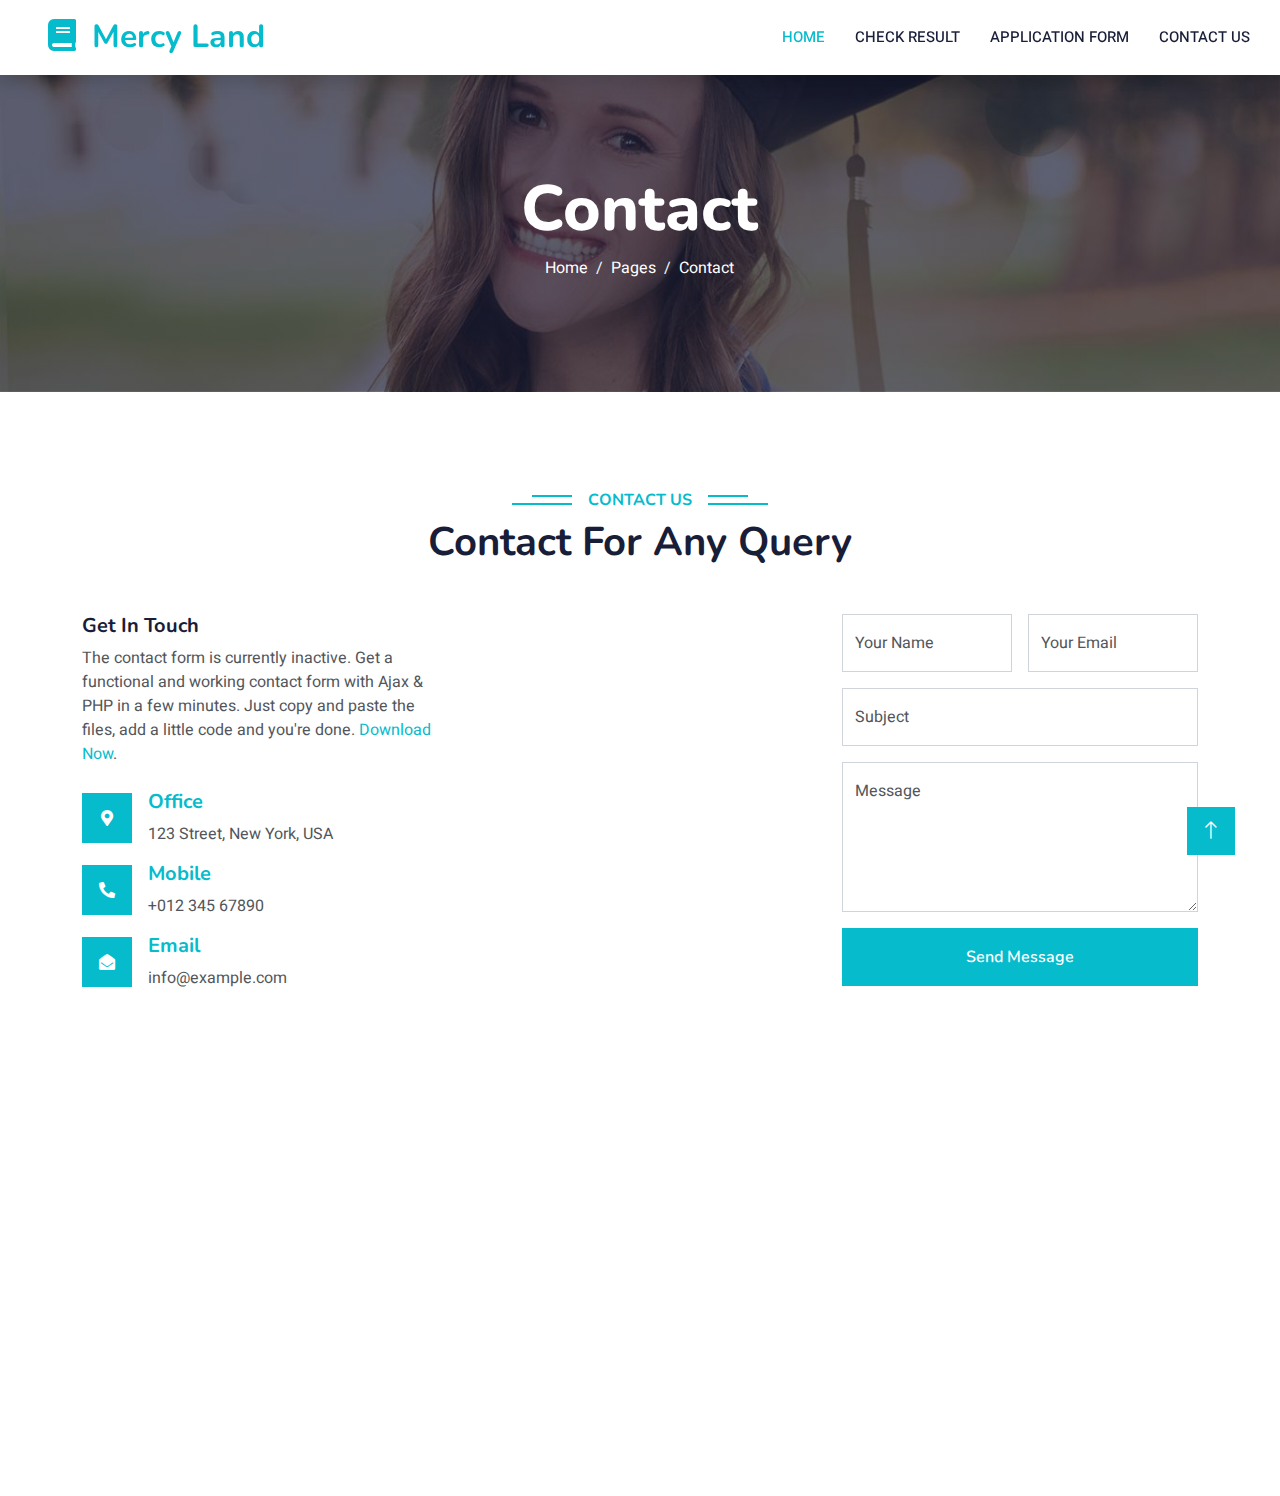
==== contact.html @ 7a5f3207 "Initial commit" ====
<!DOCTYPE html>
<html lang="en">

<head>
    <meta charset="utf-8">
    <title>eLEARNING - eLearning HTML Template</title>
    <meta content="width=device-width, initial-scale=1.0" name="viewport">
    <meta content="" name="keywords">
    <meta content="" name="description">

    <!-- Favicon -->
    <link href="img/favicon.ico" rel="icon">

    <!-- Google Web Fonts -->
    <link rel="preconnect" href="https://fonts.googleapis.com">
    <link rel="preconnect" href="https://fonts.gstatic.com" crossorigin>
    <link href="https://fonts.googleapis.com/css2?family=Heebo:wght@400;500;600&family=Nunito:wght@600;700;800&display=swap" rel="stylesheet">

    <!-- Icon Font Stylesheet -->
    <link href="https://cdnjs.cloudflare.com/ajax/libs/font-awesome/5.10.0/css/all.min.css" rel="stylesheet">
    <link href="https://cdn.jsdelivr.net/npm/bootstrap-icons@1.4.1/font/bootstrap-icons.css" rel="stylesheet">

    <!-- Libraries Stylesheet -->
    <link href="lib/animate/animate.min.css" rel="stylesheet">
    <link href="lib/owlcarousel/assets/owl.carousel.min.css" rel="stylesheet">

    <!-- Customized Bootstrap Stylesheet -->
    <link href="css/bootstrap.min.css" rel="stylesheet">

    <!-- Template Stylesheet -->
    <link href="css/style.css" rel="stylesheet">
</head>

<body>
    <!-- Spinner Start -->
    <div id="spinner" class="show bg-white position-fixed translate-middle w-100 vh-100 top-50 start-50 d-flex align-items-center justify-content-center">
        <div class="spinner-border text-primary" style="width: 3rem; height: 3rem;" role="status">
            <span class="sr-only">Loading...</span>
        </div>
    </div>
    <!-- Spinner End -->


    <div id="navbar"></div> 



    <!-- Header Start -->
    <div class="container-fluid bg-primary py-5 mb-5 page-header">
        <div class="container py-5">
            <div class="row justify-content-center">
                <div class="col-lg-10 text-center">
                    <h1 class="display-3 text-white animated slideInDown">Contact</h1>
                    <nav aria-label="breadcrumb">
                        <ol class="breadcrumb justify-content-center">
                            <li class="breadcrumb-item"><a class="text-white" href="#">Home</a></li>
                            <li class="breadcrumb-item"><a class="text-white" href="#">Pages</a></li>
                            <li class="breadcrumb-item text-white active" aria-current="page">Contact</li>
                        </ol>
                    </nav>
                </div>
            </div>
        </div>
    </div>
    <!-- Header End -->


    <!-- Contact Start -->
    <div class="container-xxl py-5">
        <div class="container">
            <div class="text-center wow fadeInUp" data-wow-delay="0.1s">
                <h6 class="section-title bg-white text-center text-primary px-3">Contact Us</h6>
                <h1 class="mb-5">Contact For Any Query</h1>
            </div>
            <div class="row g-4">
                <div class="col-lg-4 col-md-6 wow fadeInUp" data-wow-delay="0.1s">
                    <h5>Get In Touch</h5>
                    <p class="mb-4">The contact form is currently inactive. Get a functional and working contact form with Ajax & PHP in a few minutes. Just copy and paste the files, add a little code and you're done. <a href="https://htmlcodex.com/contact-form">Download Now</a>.</p>
                    <div class="d-flex align-items-center mb-3">
                        <div class="d-flex align-items-center justify-content-center flex-shrink-0 bg-primary" style="width: 50px; height: 50px;">
                            <i class="fa fa-map-marker-alt text-white"></i>
                        </div>
                        <div class="ms-3">
                            <h5 class="text-primary">Office</h5>
                            <p class="mb-0">123 Street, New York, USA</p>
                        </div>
                    </div>
                    <div class="d-flex align-items-center mb-3">
                        <div class="d-flex align-items-center justify-content-center flex-shrink-0 bg-primary" style="width: 50px; height: 50px;">
                            <i class="fa fa-phone-alt text-white"></i>
                        </div>
                        <div class="ms-3">
                            <h5 class="text-primary">Mobile</h5>
                            <p class="mb-0">+012 345 67890</p>
                        </div>
                    </div>
                    <div class="d-flex align-items-center">
                        <div class="d-flex align-items-center justify-content-center flex-shrink-0 bg-primary" style="width: 50px; height: 50px;">
                            <i class="fa fa-envelope-open text-white"></i>
                        </div>
                        <div class="ms-3">
                            <h5 class="text-primary">Email</h5>
                            <p class="mb-0">info@example.com</p>
                        </div>
                    </div>
                </div>
                <div class="col-lg-4 col-md-6 wow fadeInUp" data-wow-delay="0.3s">
                    <iframe class="position-relative rounded w-100 h-100"
                        src="https://www.google.com/maps/embed?pb=!1m18!1m12!1m3!1d3001156.4288297426!2d-78.01371936852176!3d42.72876761954724!2m3!1f0!2f0!3f0!3m2!1i1024!2i768!4f13.1!3m3!1m2!1s0x4ccc4bf0f123a5a9%3A0xddcfc6c1de189567!2sNew%20York%2C%20USA!5e0!3m2!1sen!2sbd!4v1603794290143!5m2!1sen!2sbd"
                        frameborder="0" style="min-height: 300px; border:0;" allowfullscreen="" aria-hidden="false"
                        tabindex="0"></iframe>
                </div>
                <div class="col-lg-4 col-md-12 wow fadeInUp" data-wow-delay="0.5s">
                    <form>
                        <div class="row g-3">
                            <div class="col-md-6">
                                <div class="form-floating">
                                    <input type="text" class="form-control" id="name" placeholder="Your Name">
                                    <label for="name">Your Name</label>
                                </div>
                            </div>
                            <div class="col-md-6">
                                <div class="form-floating">
                                    <input type="email" class="form-control" id="email" placeholder="Your Email">
                                    <label for="email">Your Email</label>
                                </div>
                            </div>
                            <div class="col-12">
                                <div class="form-floating">
                                    <input type="text" class="form-control" id="subject" placeholder="Subject">
                                    <label for="subject">Subject</label>
                                </div>
                            </div>
                            <div class="col-12">
                                <div class="form-floating">
                                    <textarea class="form-control" placeholder="Leave a message here" id="message" style="height: 150px"></textarea>
                                    <label for="message">Message</label>
                                </div>
                            </div>
                            <div class="col-12">
                                <button class="btn btn-primary w-100 py-3" type="submit">Send Message</button>
                            </div>
                        </div>
                    </form>
                </div>
            </div>
        </div>
    </div>
    <!-- Contact End -->


    <!-- Footer Start -->
    <div class="container-fluid bg-dark text-light footer pt-5 mt-5 wow fadeIn" data-wow-delay="0.1s">
        <div class="container py-5">
            <div class="row g-5">
                <div class="col-lg-3 col-md-6">
                    <h4 class="text-white mb-3">Quick Link</h4>
                    <a class="btn btn-link" href="">About Us</a>
                    <a class="btn btn-link" href="">Contact Us</a>
                    <a class="btn btn-link" href="">Privacy Policy</a>
                    <a class="btn btn-link" href="">Terms & Condition</a>
                    <a class="btn btn-link" href="">FAQs & Help</a>
                </div>
                <div class="col-lg-3 col-md-6">
                    <h4 class="text-white mb-3">Contact</h4>
                    <p class="mb-2"><i class="fa fa-map-marker-alt me-3"></i>123 Street, New York, USA</p>
                    <p class="mb-2"><i class="fa fa-phone-alt me-3"></i>+012 345 67890</p>
                    <p class="mb-2"><i class="fa fa-envelope me-3"></i>info@example.com</p>
                    <div class="d-flex pt-2">
                        <a class="btn btn-outline-light btn-social" href=""><i class="fab fa-twitter"></i></a>
                        <a class="btn btn-outline-light btn-social" href=""><i class="fab fa-facebook-f"></i></a>
                        <a class="btn btn-outline-light btn-social" href=""><i class="fab fa-youtube"></i></a>
                        <a class="btn btn-outline-light btn-social" href=""><i class="fab fa-linkedin-in"></i></a>
                    </div>
                </div>
                <div class="col-lg-3 col-md-6">
                    <h4 class="text-white mb-3">Gallery</h4>
                    <div class="row g-2 pt-2">
                        <div class="col-4">
                            <img class="img-fluid bg-light p-1" src="img/course-1.jpg" alt="">
                        </div>
                        <div class="col-4">
                            <img class="img-fluid bg-light p-1" src="img/course-2.jpg" alt="">
                        </div>
                        <div class="col-4">
                            <img class="img-fluid bg-light p-1" src="img/course-3.jpg" alt="">
                        </div>
                        <div class="col-4">
                            <img class="img-fluid bg-light p-1" src="img/course-2.jpg" alt="">
                        </div>
                        <div class="col-4">
                            <img class="img-fluid bg-light p-1" src="img/course-3.jpg" alt="">
                        </div>
                        <div class="col-4">
                            <img class="img-fluid bg-light p-1" src="img/course-1.jpg" alt="">
                        </div>
                    </div>
                </div>
                <div class="col-lg-3 col-md-6">
                    <h4 class="text-white mb-3">Newsletter</h4>
                    <p>Dolor amet sit justo amet elitr clita ipsum elitr est.</p>
                    <div class="position-relative mx-auto" style="max-width: 400px;">
                        <input class="form-control border-0 w-100 py-3 ps-4 pe-5" type="text" placeholder="Your email">
                        <button type="button" class="btn btn-primary py-2 position-absolute top-0 end-0 mt-2 me-2">SignUp</button>
                    </div>
                </div>
            </div>
        </div>
        <div class="container">
            <div class="copyright">
                <div class="row">
                    <div class="col-md-6 text-center text-md-start mb-3 mb-md-0">
                        &copy; <a class="border-bottom" href="#">Your Site Name</a>, All Right Reserved.

                        <!--/*** This template is free as long as you keep the footer author’s credit link/attribution link/backlink. If you'd like to use the template without the footer author’s credit link/attribution link/backlink, you can purchase the Credit Removal License from "https://htmlcodex.com/credit-removal". Thank you for your support. ***/-->
                        Designed By <a class="border-bottom" href="https://htmlcodex.com">HTML Codex</a>
                    </div>
                    <div class="col-md-6 text-center text-md-end">
                        <div class="footer-menu">
                            <a href="">Home</a>
                            <a href="">Cookies</a>
                            <a href="">Help</a>
                            <a href="">FQAs</a>
                        </div>
                    </div>
                </div>
            </div>
        </div>
    </div>
    <!-- Footer End -->


    <!-- Back to Top -->
    <a href="#" class="btn btn-lg btn-primary btn-lg-square back-to-top"><i class="bi bi-arrow-up"></i></a>


    <!-- JavaScript Libraries -->
    <script src="https://code.jquery.com/jquery-3.4.1.min.js"></script>
    <script src="https://cdn.jsdelivr.net/npm/bootstrap@5.0.0/dist/js/bootstrap.bundle.min.js"></script>
    <script src="lib/wow/wow.min.js"></script>
    <script src="lib/easing/easing.min.js"></script>
    <script src="lib/waypoints/waypoints.min.js"></script>
    <script src="lib/owlcarousel/owl.carousel.min.js"></script>

    <!-- Template Javascript -->
    <script src="js/main.js"></script>
    <script>
        fetch('/components/Navbar.html')
            .then(response => response.text())
            .then(data => {
                document.getElementById('navbar').innerHTML = data;
            });
    </script>
</body>

</html>
---- css/style.css ----
/********** Template CSS **********/
:root {
    --primary: #06BBCC;
    --light: #F0FBFC;
    --dark: #181d38;
}

.fw-medium {
    font-weight: 600 !important;
}

.fw-semi-bold {
    font-weight: 700 !important;
}

.back-to-top {
    position: fixed;
    display: none;
    right: 45px;
    bottom: 45px;
    z-index: 99;
}


/*** Spinner ***/
#spinner {
    opacity: 0;
    visibility: hidden;
    transition: opacity .5s ease-out, visibility 0s linear .5s;
    z-index: 99999;
}

#spinner.show {
    transition: opacity .5s ease-out, visibility 0s linear 0s;
    visibility: visible;
    opacity: 1;
}


/*** Button ***/
.btn {
    font-family: 'Nunito', sans-serif;
    font-weight: 600;
    transition: .5s;
}

.btn.btn-primary,
.btn.btn-secondary {
    color: #FFFFFF;
}

.btn-square {
    width: 38px;
    height: 38px;
}

.btn-sm-square {
    width: 32px;
    height: 32px;
}

.btn-lg-square {
    width: 48px;
    height: 48px;
}

.btn-square,
.btn-sm-square,
.btn-lg-square {
    padding: 0;
    display: flex;
    align-items: center;
    justify-content: center;
    font-weight: normal;
    border-radius: 0px;
}


/*** Navbar ***/
.navbar .dropdown-toggle::after {
    border: none;
    content: "\f107";
    font-family: "Font Awesome 5 Free";
    font-weight: 900;
    vertical-align: middle;
    margin-left: 8px;
}

.navbar-light .navbar-nav .nav-link {
    margin-right: 30px;
    padding: 25px 0;
    color: #FFFFFF;
    font-size: 15px;
    text-transform: uppercase;
    outline: none;
}

.navbar-light .navbar-nav .nav-link:hover,
.navbar-light .navbar-nav .nav-link.active {
    color: var(--primary);
}

@media (max-width: 991.98px) {
    .navbar-light .navbar-nav .nav-link  {
        margin-right: 0;
        padding: 10px 0;
    }

    .navbar-light .navbar-nav {
        border-top: 1px solid #EEEEEE;
    }
}

.navbar-light .navbar-brand,
.navbar-light a.btn {
    height: 75px;
}

.navbar-light .navbar-nav .nav-link {
    color: var(--dark);
    font-weight: 500;
}

.navbar-light.sticky-top {
    top: -100px;
    transition: .5s;
}

@media (min-width: 992px) {
    .navbar .nav-item .dropdown-menu {
        display: block;
        margin-top: 0;
        opacity: 0;
        visibility: hidden;
        transition: .5s;
    }

    .navbar .dropdown-menu.fade-down {
        top: 100%;
        transform: rotateX(-75deg);
        transform-origin: 0% 0%;
    }

    .navbar .nav-item:hover .dropdown-menu {
        top: 100%;
        transform: rotateX(0deg);
        visibility: visible;
        transition: .5s;
        opacity: 1;
    }
}


/*** Header carousel ***/
@media (max-width: 768px) {
    .header-carousel .owl-carousel-item {
        position: relative;
        min-height: 500px;
    }
    
    .header-carousel .owl-carousel-item img {
        position: absolute;
        width: 100%;
        height: 100%;
        object-fit: cover;
    }
}

.header-carousel .owl-nav {
    position: absolute;
    top: 50%;
    right: 8%;
    transform: translateY(-50%);
    display: flex;
    flex-direction: column;
}

.header-carousel .owl-nav .owl-prev,
.header-carousel .owl-nav .owl-next {
    margin: 7px 0;
    width: 45px;
    height: 45px;
    display: flex;
    align-items: center;
    justify-content: center;
    color: #FFFFFF;
    background: transparent;
    border: 1px solid #FFFFFF;
    font-size: 22px;
    transition: .5s;
}

.header-carousel .owl-nav .owl-prev:hover,
.header-carousel .owl-nav .owl-next:hover {
    background: var(--primary);
    border-color: var(--primary);
}

.page-header {
    background: linear-gradient(rgba(24, 29, 56, .7), rgba(24, 29, 56, .7)), url(../img/carousel-1.jpg);
    background-position: center center;
    background-repeat: no-repeat;
    background-size: cover;
}

.page-header-inner {
    background: rgba(15, 23, 43, .7);
}

.breadcrumb-item + .breadcrumb-item::before {
    color: var(--light);
}


/*** Section Title ***/
.section-title {
    position: relative;
    display: inline-block;
    text-transform: uppercase;
}

.section-title::before {
    position: absolute;
    content: "";
    width: calc(100% + 80px);
    height: 2px;
    top: 4px;
    left: -40px;
    background: var(--primary);
    z-index: -1;
}

.section-title::after {
    position: absolute;
    content: "";
    width: calc(100% + 120px);
    height: 2px;
    bottom: 5px;
    left: -60px;
    background: var(--primary);
    z-index: -1;
}

.section-title.text-start::before {
    width: calc(100% + 40px);
    left: 0;
}

.section-title.text-start::after {
    width: calc(100% + 60px);
    left: 0;
}


/*** Service ***/
.service-item {
    background: var(--light);
    transition: .5s;
}

.service-item:hover {
    margin-top: -10px;
    background: var(--primary);
}

.service-item * {
    transition: .5s;
}

.service-item:hover * {
    color: var(--light) !important;
}


/*** Categories & Courses ***/
.category img,
.course-item img {
    transition: .5s;
}

.category a:hover img,
.course-item:hover img {
    transform: scale(1.1);
}


/*** Team ***/
.team-item img {
    transition: .5s;
}

.team-item:hover img {
    transform: scale(1.1);
}


/*** Testimonial ***/
.testimonial-carousel::before {
    position: absolute;
    content: "";
    top: 0;
    left: 0;
    height: 100%;
    width: 0;
    background: linear-gradient(to right, rgba(255, 255, 255, 1) 0%, rgba(255, 255, 255, 0) 100%);
    z-index: 1;
}

.testimonial-carousel::after {
    position: absolute;
    content: "";
    top: 0;
    right: 0;
    height: 100%;
    width: 0;
    background: linear-gradient(to left, rgba(255, 255, 255, 1) 0%, rgba(255, 255, 255, 0) 100%);
    z-index: 1;
}

@media (min-width: 768px) {
    .testimonial-carousel::before,
    .testimonial-carousel::after {
        width: 200px;
    }
}

@media (min-width: 992px) {
    .testimonial-carousel::before,
    .testimonial-carousel::after {
        width: 300px;
    }
}

.testimonial-carousel .owl-item .testimonial-text,
.testimonial-carousel .owl-item.center .testimonial-text * {
    transition: .5s;
}

.testimonial-carousel .owl-item.center .testimonial-text {
    background: var(--primary) !important;
}

.testimonial-carousel .owl-item.center .testimonial-text * {
    color: #FFFFFF !important;
}

.testimonial-carousel .owl-dots {
    margin-top: 24px;
    display: flex;
    align-items: flex-end;
    justify-content: center;
}

.testimonial-carousel .owl-dot {
    position: relative;
    display: inline-block;
    margin: 0 5px;
    width: 15px;
    height: 15px;
    border: 1px solid #CCCCCC;
    transition: .5s;
}

.testimonial-carousel .owl-dot.active {
    background: var(--primary);
    border-color: var(--primary);
}


/*** Footer ***/
.footer .btn.btn-social {
    margin-right: 5px;
    width: 35px;
    height: 35px;
    display: flex;
    align-items: center;
    justify-content: center;
    color: var(--light);
    font-weight: normal;
    border: 1px solid #FFFFFF;
    border-radius: 35px;
    transition: .3s;
}

.footer .btn.btn-social:hover {
    color: var(--primary);
}

.footer .btn.btn-link {
    display: block;
    margin-bottom: 5px;
    padding: 0;
    text-align: left;
    color: #FFFFFF;
    font-size: 15px;
    font-weight: normal;
    text-transform: capitalize;
    transition: .3s;
}

.footer .btn.btn-link::before {
    position: relative;
    content: "\f105";
    font-family: "Font Awesome 5 Free";
    font-weight: 900;
    margin-right: 10px;
}

.footer .btn.btn-link:hover {
    letter-spacing: 1px;
    box-shadow: none;
}

.footer .copyright {
    padding: 25px 0;
    font-size: 15px;
    border-top: 1px solid rgba(256, 256, 256, .1);
}

.footer .copyright a {
    color: var(--light);
}

.footer .footer-menu a {
    margin-right: 15px;
    padding-right: 15px;
    border-right: 1px solid rgba(255, 255, 255, .1);
}

.footer .footer-menu a:last-child {
    margin-right: 0;
    padding-right: 0;
    border-right: none;
}
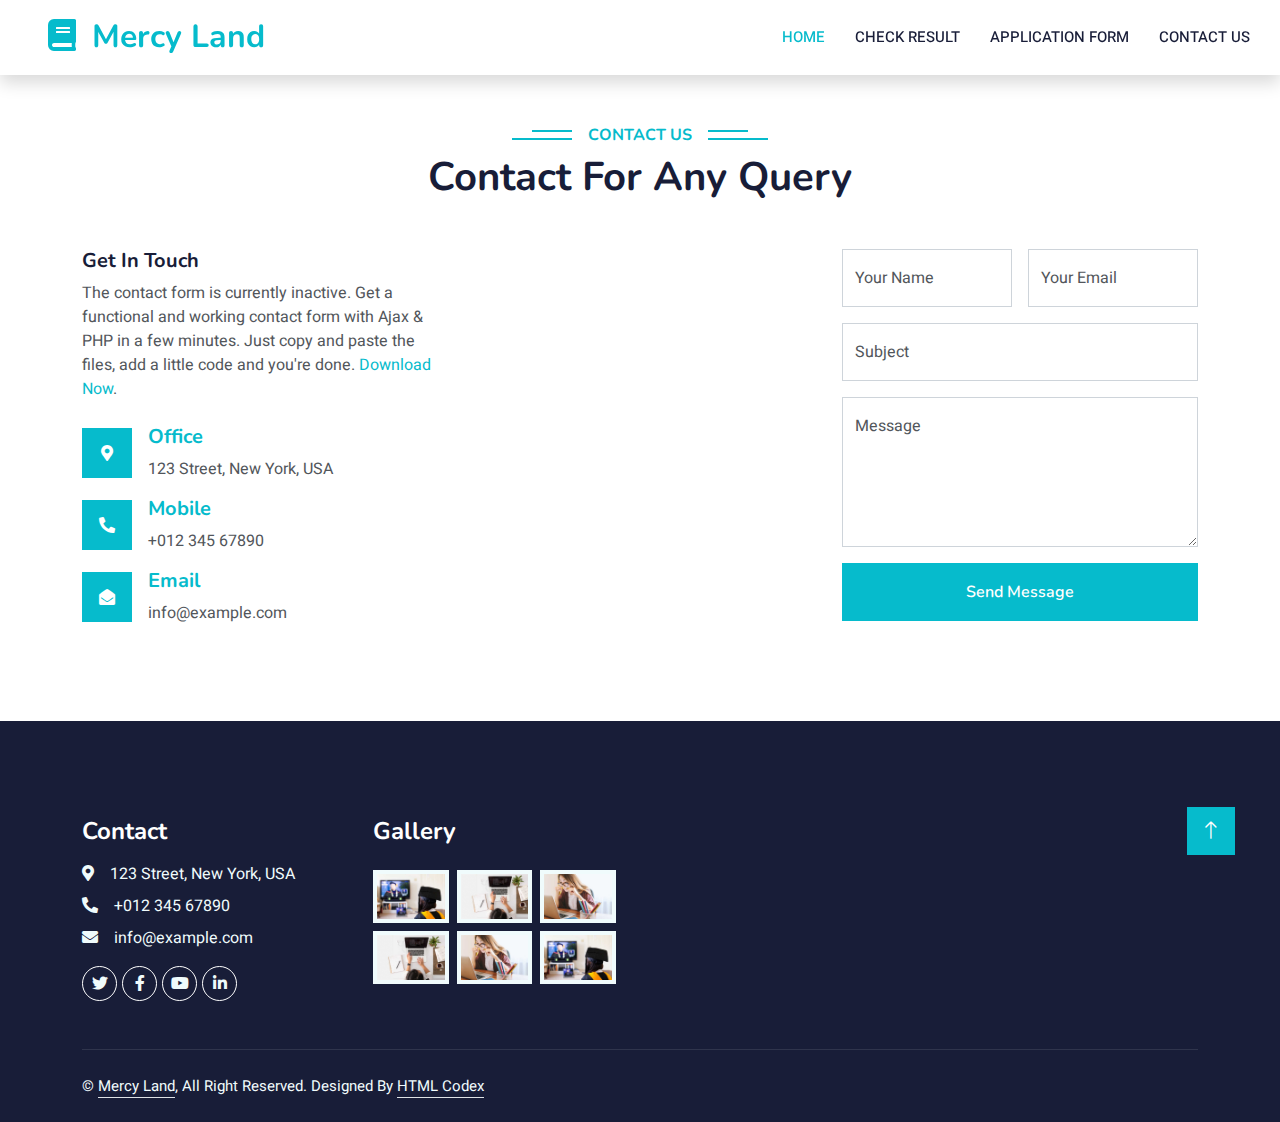
==== commit 290e6984: "s1" ====
--- a/contact.html
+++ b/contact.html
@@ -42,27 +42,6 @@
 
 
     <div id="navbar"></div> 
-
-
-
-    <!-- Header Start -->
-    <div class="container-fluid bg-primary py-5 mb-5 page-header">
-        <div class="container py-5">
-            <div class="row justify-content-center">
-                <div class="col-lg-10 text-center">
-                    <h1 class="display-3 text-white animated slideInDown">Contact</h1>
-                    <nav aria-label="breadcrumb">
-                        <ol class="breadcrumb justify-content-center">
-                            <li class="breadcrumb-item"><a class="text-white" href="#">Home</a></li>
-                            <li class="breadcrumb-item"><a class="text-white" href="#">Pages</a></li>
-                            <li class="breadcrumb-item text-white active" aria-current="page">Contact</li>
-                        </ol>
-                    </nav>
-                </div>
-            </div>
-        </div>
-    </div>
-    <!-- Header End -->
 
 
     <!-- Contact Start -->
@@ -148,86 +127,8 @@
     </div>
     <!-- Contact End -->
 
+    <div id="footer"></div> 
 
-    <!-- Footer Start -->
-    <div class="container-fluid bg-dark text-light footer pt-5 mt-5 wow fadeIn" data-wow-delay="0.1s">
-        <div class="container py-5">
-            <div class="row g-5">
-                <div class="col-lg-3 col-md-6">
-                    <h4 class="text-white mb-3">Quick Link</h4>
-                    <a class="btn btn-link" href="">About Us</a>
-                    <a class="btn btn-link" href="">Contact Us</a>
-                    <a class="btn btn-link" href="">Privacy Policy</a>
-                    <a class="btn btn-link" href="">Terms & Condition</a>
-                    <a class="btn btn-link" href="">FAQs & Help</a>
-                </div>
-                <div class="col-lg-3 col-md-6">
-                    <h4 class="text-white mb-3">Contact</h4>
-                    <p class="mb-2"><i class="fa fa-map-marker-alt me-3"></i>123 Street, New York, USA</p>
-                    <p class="mb-2"><i class="fa fa-phone-alt me-3"></i>+012 345 67890</p>
-                    <p class="mb-2"><i class="fa fa-envelope me-3"></i>info@example.com</p>
-                    <div class="d-flex pt-2">
-                        <a class="btn btn-outline-light btn-social" href=""><i class="fab fa-twitter"></i></a>
-                        <a class="btn btn-outline-light btn-social" href=""><i class="fab fa-facebook-f"></i></a>
-                        <a class="btn btn-outline-light btn-social" href=""><i class="fab fa-youtube"></i></a>
-                        <a class="btn btn-outline-light btn-social" href=""><i class="fab fa-linkedin-in"></i></a>
-                    </div>
-                </div>
-                <div class="col-lg-3 col-md-6">
-                    <h4 class="text-white mb-3">Gallery</h4>
-                    <div class="row g-2 pt-2">
-                        <div class="col-4">
-                            <img class="img-fluid bg-light p-1" src="img/course-1.jpg" alt="">
-                        </div>
-                        <div class="col-4">
-                            <img class="img-fluid bg-light p-1" src="img/course-2.jpg" alt="">
-                        </div>
-                        <div class="col-4">
-                            <img class="img-fluid bg-light p-1" src="img/course-3.jpg" alt="">
-                        </div>
-                        <div class="col-4">
-                            <img class="img-fluid bg-light p-1" src="img/course-2.jpg" alt="">
-                        </div>
-                        <div class="col-4">
-                            <img class="img-fluid bg-light p-1" src="img/course-3.jpg" alt="">
-                        </div>
-                        <div class="col-4">
-                            <img class="img-fluid bg-light p-1" src="img/course-1.jpg" alt="">
-                        </div>
-                    </div>
-                </div>
-                <div class="col-lg-3 col-md-6">
-                    <h4 class="text-white mb-3">Newsletter</h4>
-                    <p>Dolor amet sit justo amet elitr clita ipsum elitr est.</p>
-                    <div class="position-relative mx-auto" style="max-width: 400px;">
-                        <input class="form-control border-0 w-100 py-3 ps-4 pe-5" type="text" placeholder="Your email">
-                        <button type="button" class="btn btn-primary py-2 position-absolute top-0 end-0 mt-2 me-2">SignUp</button>
-                    </div>
-                </div>
-            </div>
-        </div>
-        <div class="container">
-            <div class="copyright">
-                <div class="row">
-                    <div class="col-md-6 text-center text-md-start mb-3 mb-md-0">
-                        &copy; <a class="border-bottom" href="#">Your Site Name</a>, All Right Reserved.
-
-                        <!--/*** This template is free as long as you keep the footer author’s credit link/attribution link/backlink. If you'd like to use the template without the footer author’s credit link/attribution link/backlink, you can purchase the Credit Removal License from "https://htmlcodex.com/credit-removal". Thank you for your support. ***/-->
-                        Designed By <a class="border-bottom" href="https://htmlcodex.com">HTML Codex</a>
-                    </div>
-                    <div class="col-md-6 text-center text-md-end">
-                        <div class="footer-menu">
-                            <a href="">Home</a>
-                            <a href="">Cookies</a>
-                            <a href="">Help</a>
-                            <a href="">FQAs</a>
-                        </div>
-                    </div>
-                </div>
-            </div>
-        </div>
-    </div>
-    <!-- Footer End -->
 
 
     <!-- Back to Top -->
@@ -250,6 +151,11 @@
             .then(data => {
                 document.getElementById('navbar').innerHTML = data;
             });
+            fetch('/components/Footer.html')
+            .then(response => response.text())
+            .then(data => {
+                document.getElementById('footer').innerHTML = data;
+            });
     </script>
 </body>
 
